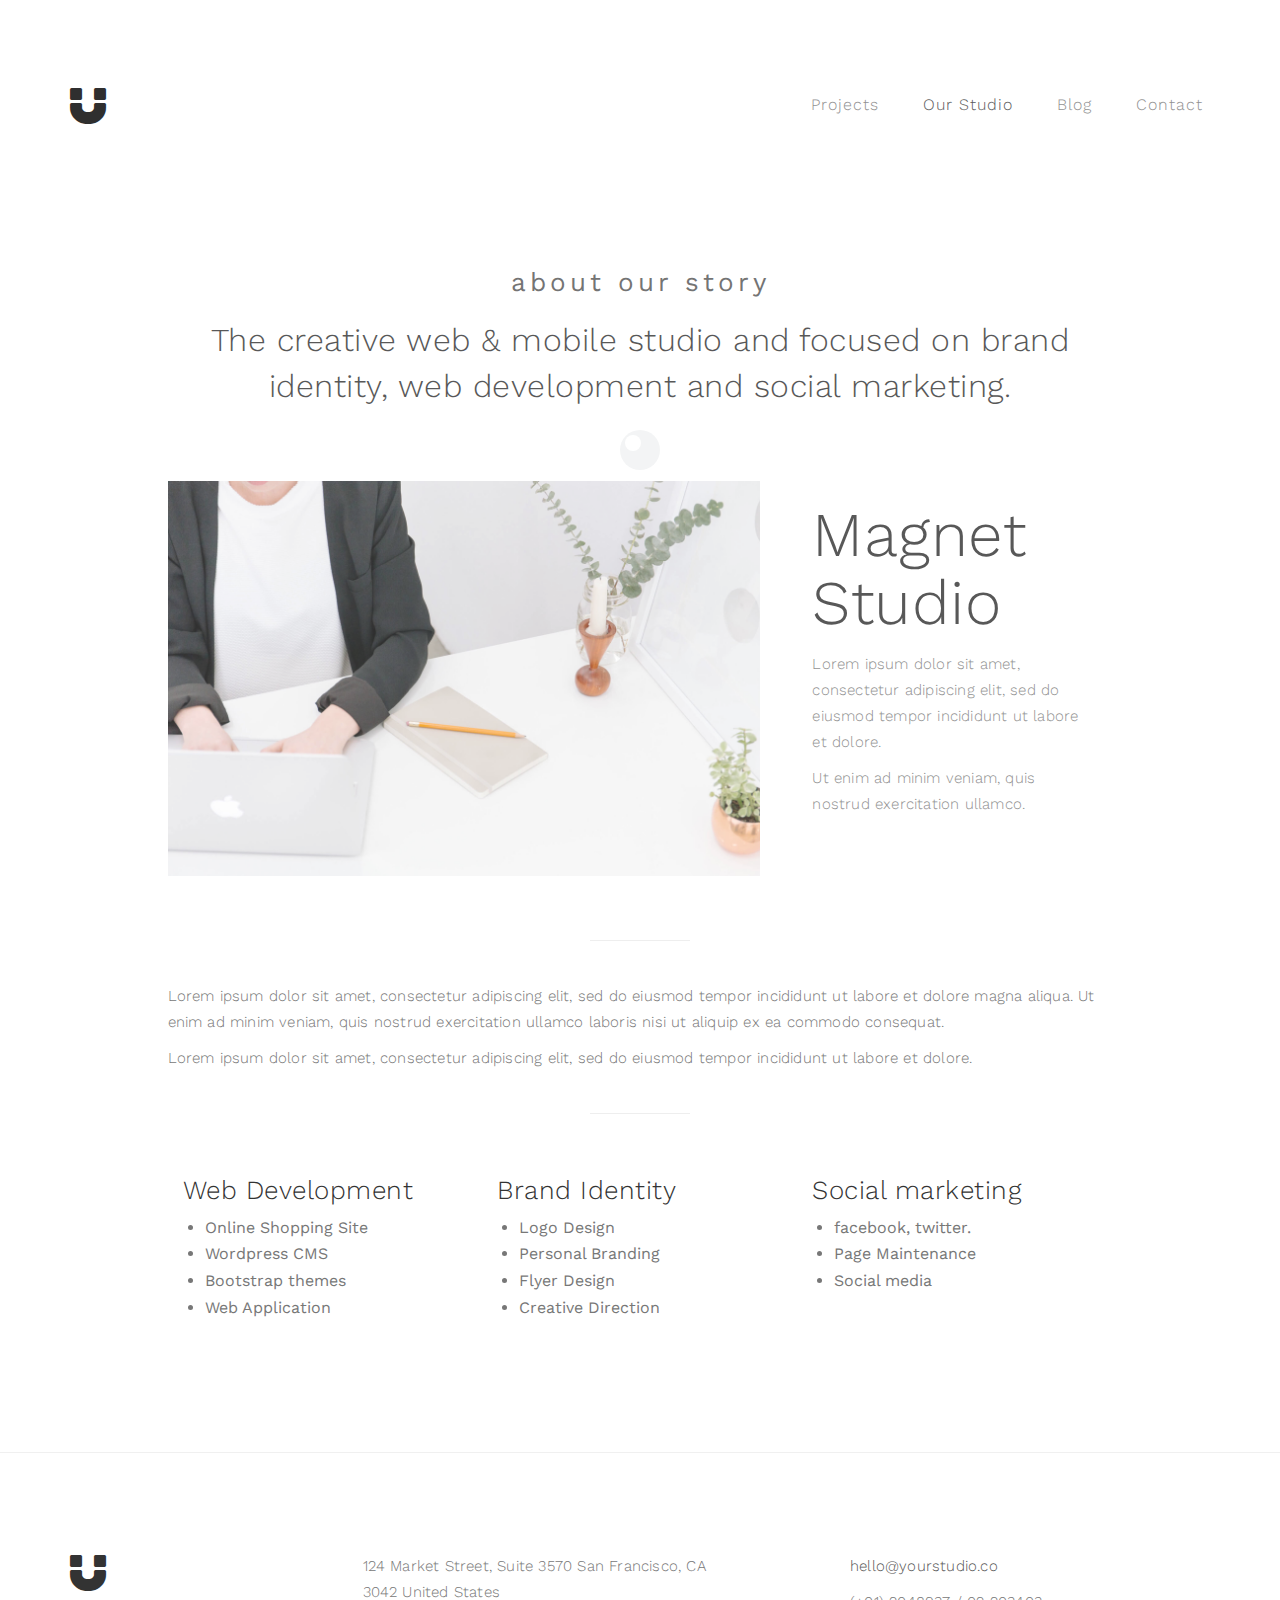
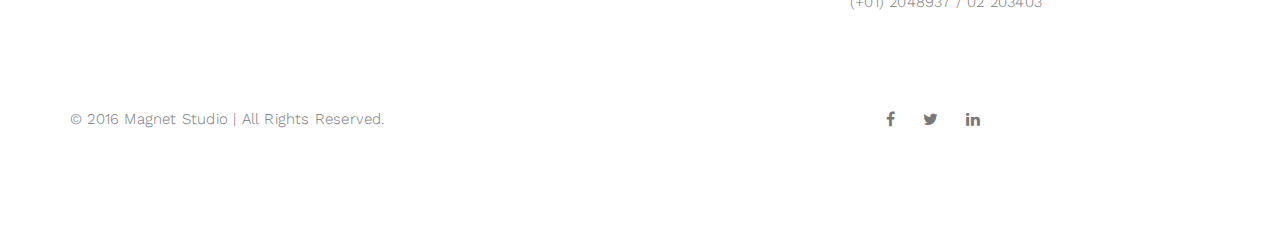
==== about.html @ afa3c9bc "Added Magnet Theme" ====
<!DOCTYPE html>
<html lang="en">
<head>

<meta charset="UTF-8">
<meta http-equiv="X-UA-Compatible" content="IE=Edge">
<meta name="description" content="">
<meta name="keywords" content="">
<meta name="author" content="">
<meta name="viewport" content="width=device-width, initial-scale=1, maximum-scale=1">

<title>Magnet - Minimal Portfolio Template</title>

<link rel="stylesheet" href="css/bootstrap.min.css">
<link rel="stylesheet" href="css/font-awesome.min.css">

<!-- Main css -->
<link rel="stylesheet" href="css/style.css">
<link href="https://fonts.googleapis.com/css?family=Work+Sans:300,400,700" rel="stylesheet">

</head>
<body>

<!-- PRE LOADER -->

<div class="preloader">
     <div class="sk-spinner sk-spinner-wordpress">
          <span class="sk-inner-circle"></span>
     </div>
</div>

<!-- Navigation section  -->

<div class="navbar navbar-default navbar-static-top" role="navigation">
     <div class="container">

          <div class="navbar-header">
               <button class="navbar-toggle" data-toggle="collapse" data-target=".navbar-collapse">
                    <span class="icon icon-bar"></span>
                    <span class="icon icon-bar"></span>
                    <span class="icon icon-bar"></span>
               </button>
               <a href="index.html" class="navbar-brand"><i class="fa fa-magnet"></i></a>
          </div>
          <div class="collapse navbar-collapse">
               <ul class="nav navbar-nav navbar-right">
                    <li><a href="index.html">Projects</a></li>
                    <li class="active"><a href="about.html">Our Studio</a></li>
                    <li><a href="blog.html">Blog</a></li>
                    <li><a href="contact.html">Contact</a></li>
               </ul>
          </div>

  </div>
</div>


<!-- About Section -->

<section id="about">
     <div class="container">
          <div class="row">

               <div class="col-md-offset-1 col-md-10 col-sm-12">
                    <div class="section-title">
                         <h3>about our story</h3>
                         <h2>The creative web & mobile studio and focused on brand identity, web development and social marketing.</h2>
                    </div>

                    <div class="col-md-8 col-sm-12">
                         <img src="images/about-image.jpg" class="img-responsive" alt="About">
                    </div>

                    <div class="col-md-4 col-sm-12">
                         <h1>Magnet Studio</h1>
                         <p>Lorem ipsum dolor sit amet, consectetur adipiscing elit, sed do eiusmod tempor incididunt ut labore et dolore.</p>
                         <p>Ut enim ad minim veniam, quis nostrud exercitation ullamco.</p>
                    </div>

                    <div class="clearfix"></div>

                     <hr>

                    <p>Lorem ipsum dolor sit amet, consectetur adipiscing elit, sed do eiusmod tempor incididunt ut labore et dolore magna aliqua. Ut enim ad minim veniam, quis nostrud exercitation ullamco laboris nisi ut aliquip ex ea commodo consequat.</p>
                    <p>Lorem ipsum dolor sit amet, consectetur adipiscing elit, sed do eiusmod tempor incididunt ut labore et dolore.</p>

                    <hr>

                    <div class="col-md-4 col-sm-6">
                         <h3>Web Development</h3>
                         <ul>
                              <li>Online Shopping Site</li>
                              <li>Wordpress CMS</li>
                              <li>Bootstrap themes</li>
                              <li>Web Application</li>
                         </ul>
                    </div>

                    <div class="col-md-4 col-sm-6">
                         <h3>Brand Identity</h3>
                         <ul>
                              <li>Logo Design</li>
                              <li>Personal Branding</li>
                              <li>Flyer Design</li>
                              <li>Creative Direction</li>
                         </ul>
                    </div>

                    <div class="col-md-4 col-sm-6">
                         <h3>Social marketing</h3>
                         <ul>
                              <li>facebook, twitter.</li>
                              <li>Page Maintenance</li>
                              <li>Social media</li>
                         </ul>
                    </div>
               </div>

          </div>
     </div>
</section>

<!-- Footer Section -->

<footer>
     <div class="container">
          <div class="row">

               <div class="col-md-3 col-sm-3">
                    <i class="fa fa-magnet"></i>
               </div>

               <div class="col-md-4 col-sm-4">
                    <p>124 Market Street, Suite 3570 San Francisco, CA 3042 United States</p>
               </div>

               <div class="col-md-offset-1 col-md-4 col-sm-offset-1 col-sm-3">
                    <p><a href="mailto:youremail@gmail.com">hello@yourstudio.co</a></p>
                    <p>(+01) 2048937 / 02 203403</p>
               </div>

               <div class="clearfix col-md-12 col-sm-12">
                    <hr>
               </div>

               <div class="col-md-6 col-sm-6">
                    <div class="footer-copyright">
                         <p>© 2016 Magnet Studio | All Rights Reserved.</p>
                    </div>
               </div>

               <div class="col-md-6 col-sm-6">
                    <ul class="social-icon">
                         <li><a href="#" class="fa fa-facebook"></a></li>
                         <li><a href="#" class="fa fa-twitter"></a></li>
                         <li><a href="#" class="fa fa-linkedin"></a></li>
                    </ul>
               </div>
               
          </div>
     </div>
</footer>


<!-- SCRIPTS -->

<script src="js/jquery.js"></script>
<script src="js/bootstrap.min.js"></script>
<script src="js/custom.js"></script>

</body>
</html>
---- css/style.css ----
body {
		background: #ffffff;
    font-family: 'Work Sans', sans-serif;
    font-style: normal;
		font-weight: 300;
    overflow-x: hidden;
}


/*---------------------------------------
    Typorgraphy              
-----------------------------------------*/

h1,h2,h3,h4,h5,h6 {
  font-style: normal;
  font-weight: 300;
  letter-spacing: 0.5px;
}

h1 {
    font-size: 62px;
    padding-bottom: 14px;
    margin-bottom: 0px;
}

h2 {
  font-size: 32px;
  line-height: 46px;
}

h3 {
  font-size: 26px;
}

h4 {
  color: #666;
  font-size: 12px;
  font-weight: normal;
  letter-spacing: 2px;
}

p {
    color: #777;
    font-size: 15px;
    font-weight: 300;
    line-height: 26px;
    letter-spacing: 0.2px;
}

strong {
  font-weight: 400;
}

.btn-success:focus {
  background-color: #000;
  border-color: transparent;
}


/*---------------------------------------
    General               
-----------------------------------------*/

html{
  -webkit-font-smoothing: antialiased;
}

a {
  color: #4d638c;
  -webkit-transition: 0.5s;
  -o-transition: 0.5s;
  transition: 0.5s;
  text-decoration: none !important;
}
a:hover, a:active, a:focus {
  color: #4d638c;
  outline: none;
}

* {
  -webkit-box-sizing: border-box;
  -moz-box-sizing: border-box;
  box-sizing: border-box;
}

*:before,
*:after {
  -webkit-box-sizing: border-box;
  -moz-box-sizing: border-box;
  box-sizing: border-box;
}

#portfolio,
#about,
#blog,
#contact,
#single-project,
#blog-single-post {
  padding-top: 80px;
  padding-bottom: 120px;
}

.section-title {
  position: relative;
  padding-bottom: 62px;
  text-align: center;
}

.section-title h3 {
  color: #555;
  font-weight: 400;
  letter-spacing: 4px;
}


/*---------------------------------------
    Preloader section              
-----------------------------------------*/

.preloader {
  position: fixed;
  top: 0;
  left: 0;
  width: 100%;
  height: 100%;
  z-index: 99999;
  display: flex;
  flex-flow: row nowrap;
  justify-content: center;
  align-items: center;
  background: none repeat scroll 0 0 #ffffff;
}

.sk-spinner-wordpress.sk-spinner {
  background-color: #bdc3c7;
  width: 40px;
  height: 40px;
  border-radius: 40px;
  position: relative;
  -webkit-animation: sk-innerCircle 1s linear infinite;
  animation: sk-innerCircle 1s linear infinite; 
}

.sk-spinner-wordpress .sk-inner-circle {
  display: block;
  background-color: #ffffff;
  width: 16px;
  height: 16px;
  position: absolute;
  border-radius: 8px;
  top: 5px;
  left: 5px; 
}

@-webkit-keyframes sk-innerCircle {
  0% {
    -webkit-transform: rotate(0);
            transform: rotate(0); }

  100% {
    -webkit-transform: rotate(360deg);
            transform: rotate(360deg); } }

@keyframes sk-innerCircle {
  0% {
    -webkit-transform: rotate(0);
            transform: rotate(0); }

  100% {
    -webkit-transform: rotate(360deg);
            transform: rotate(360deg); } }



/*---------------------------------------
    Main Navigation             
-----------------------------------------*/

.navbar-default {
    background: #ffffff;
    padding: 18px 0;
    border: none;
    margin-top: 62px;
}

.navbar-default .navbar-collapse, .navbar-default .navbar-form {
  border-color: transparent;
}

.navbar-default .navbar-brand {
  padding-top: 6px;
}

.navbar-default .navbar-brand .fa {
  color: #000;
  font-size: 42px;
}

.navbar-default .navbar-nav li a {
    color: #777;
    font-size: 16px;
    letter-spacing: 1px;
    -webkit-transition: all 0.4s ease-in-out;
    transition: all 0.4s ease-in-out;
    padding-right: 22px;
    padding-left: 22px;
}

.navbar-default .navbar-nav > li a:hover {
    color: #333 !important;
}

.navbar-default .navbar-nav > li > a:hover,
.navbar-default .navbar-nav > li > a:focus {
    color: #777;
    background-color: transparent;
}

.navbar-default .navbar-nav li a:hover,
 .navbar-default .navbar-nav .active > a {
    color: #333;
  }

.navbar-default .navbar-nav > .active > a,
.navbar-default .navbar-nav > .active > a:hover,
.navbar-default .navbar-nav > .active > a:focus {
    color: #333;
    background-color: transparent;
}

.navbar-default .navbar-toggle {
     border: none;
     padding-top: 10px;
  }

.navbar-default .navbar-toggle .icon-bar {
    background: #bdc3c7;
    border-color: transparent;
  }

.navbar-default .navbar-toggle:hover,
.navbar-default .navbar-toggle:focus { 
  background-color: transparent;
}



/*---------------------------------------
    Home section              
-----------------------------------------*/

#home {
    background-size: cover;
    background-position: center center;
    display: -webkit-box;
    display: -webkit-flex;
     display: -ms-flexbox;
    display: flex;
    -webkit-box-align: center;
    -webkit-align-items: center;
    -ms-flex-align: center;
     align-items: center;
    position: relative;
    text-align: center;
    padding-top: 60px;
    padding-bottom: 40px;
}

#home hr {
  width: 82px;
  margin-top: 32px;
}



/*---------------------------------------
   About section              
-----------------------------------------*/

#about .text-center {
  padding-bottom: 42px;
}

#about .col-md-8 {
  padding-left: 0px;
}

#about .col-md-8 img {
  padding-right: 22px;
  padding-bottom: 22px;
}

#about hr {
  width: 100px;
  margin-top: 42px;
  margin-bottom: 42px;
}

#about ul {
  padding-left: 22px;
}

#about ul li {
  color: #777;
  font-size: 16px;
  font-weight: 400;
  padding-top: 2px;
  padding-bottom: 2px;
}



/*---------------------------------------
   Portfolio section              
-----------------------------------------*/

#portfolio small {
  color: #f0f0f0;
  font-size: 10px;
  letter-spacing: 1px;
  text-transform: uppercase;
}

#portfolio .portfolio-thumb {
  position: relative;
  padding: 0;
  margin-top: 32px;
}

#portfolio .portfolio-thumb .portfolio-overlay {
  position: absolute;
  background: #222;
  color: #ffffff;
  top: 0;
  left: 0;
  right: 0;
  bottom: 0;
  width: 100%;
  height: 100%;
  text-align: center;
  vertical-align: top;
  opacity: 0;
  transition: all 0.4s ease-in-out;
}

#portfolio .portfolio-item {
    position: absolute;
    top:50%;
    left: 50%;
    -webkit-transform:translate(-50%,-50%);
      -ms-transform:translate(-50%,-50%);
          transform:translate(-50%,-50%);
}

#portfolio .portfolio-thumb:hover .portfolio-overlay {
  opacity: 0.9;
}

#portfolio .text-center {
  padding-top: 62px;
}



/*---------------------------------------
   Single Project section              
-----------------------------------------*/

#single-project {
  text-align: center;
}

#single-project .col-md-12,
#single-project .col-md-6,
#single-project .col-md-4 {
  padding-left: 0px;
  padding-bottom: 22px;
}

#single-project .col-md-12 {
  padding-top: 42px;
}

#single-project .text-center strong {
  display: block;
  padding-top: 12px;
}

#single-project a {
  color: #555;
  font-weight: bold;
  letter-spacing: 1px;
  padding-left: 14px;
}



/*---------------------------------------
   Contact section              
-----------------------------------------*/

#contact .col-md-6,
#contact .col-md-12 {
  padding-left: 0px;
}

#contact .form-control {
  border: 1px solid #f0f0f0;
  box-shadow: none;
  margin-top: 10px;
  margin-bottom: 10px;
  transition: all 0.4s ease-in-out;
}

#contact .form-control:hover {
  border-color: #777;
}

#contact input,
#contact select {
  height: 50px;
}

#contact input[type="submit"] {
  background: #222;
  border-radius: 100px;
  border: none;
  color: #ffffff;
  font-weight: 400;
  transition: all 0.4s ease-in-out;
}

#contact input[type="submit"]:hover {
  background: #000;
}



/*---------------------------------------
   Blog section              
-----------------------------------------*/

.blog-post-thumb {
  border-bottom: 1px solid #f0f0f0;
  padding-top: 32px;
  padding-bottom: 62px;
  margin-bottom: 32px;
}

.blog-post-thumb:last-child {
  border-bottom: 0px;
  padding-bottom: 32px;
  margin-bottom: 0px;
}

.blog-post-image {
  padding-bottom: 18px;
  width: 100%;
}

.blog-post-title a {
  color: #555;
}

.blog-post-title a:hover {
  color: #000;
}

.blog-post-format {
  padding-bottom: 22px;
}

.blog-post-format span {
  letter-spacing: 0.5px;
  padding-right: 12px;
}

.blog-post-format span a {
  color: #333;
}

.blog-post-format span img {
  display: inline-block;
  width: 42px;
  margin-right: 4px;
}

.blog-post-des blockquote {
  margin: 22px;
}

.blog-post-des .btn {
  border-radius: 100px;
  color: #777;
  font-weight: 400;
  letter-spacing: 1px;
  padding: 14px 28px;
  margin-top: 26px;
  transition: all 0.4s ease-in-out;
}

.blog-post-des .btn:hover {
  background: #000;
  border-color: transparent;
  color: #ffffff;
}

.blog-author {
  border-top: 1px solid #f0f0f0;
  border-bottom: 1px solid #f0f0f0;
  padding-top: 32px;
  padding-bottom: 32px;
  margin-top: 42px;
  margin-bottom: 42px;
}

.blog-author .media img {
  display: inline-block;
  width: 90px;
  margin-right: 12px;
}

.blog-author .media a,
.blog-comment .media h3 {
  color: #444;
  font-size: 18px;
  letter-spacing: 1px;
}

.blog-comment {
  border-bottom: 1px solid #f0f0f0;
  padding-bottom: 32px;
  margin-bottom: 42px;
}

.blog-comment .media:nth-child(3) {
  padding-top: 18px;
}

.blog-comment .media img {
  width: 80px;
  margin-right: 12px;
}

.blog-comment .media h3 {
  display: inline-block;
  padding-right: 14px;
}

.blog-comment h3,
.blog-comment-form h3 {
  padding-bottom: 18px;
}

.blog-comment-form .col-md-4 {
  padding-left: 0px;
}

.blog-comment-form .form-control {
  box-shadow: none;
  border: 1px solid #f0f0f0;
  margin-top: 10px;
  margin-bottom: 10px;
  transition: all 0.4s ease-in-out;
}

.blog-comment-form .form-control:hover {
  border-color: #777;
}

.blog-comment-form input {
  height: 45px;
}

.blog-comment-form input[type="submit"] {
  background: #222;
  border-radius: 100px;
  border: none;
  color: #ffffff;
  font-weight: 400;
  transition: all 0.4s ease-in-out;
}

.blog-comment-form input[type="submit"]:hover {
  background: #000;
  border-color: transparent;
}



/*---------------------------------------
   Blog Single Post section              
-----------------------------------------*/

#blog-single-post .blog-post-des h3 {
  padding-top: 16px;
}



/*---------------------------------------
   Footer section              
-----------------------------------------*/

footer {
    border-top: 1px solid #f0f0f0;
    padding: 100px 0px;
    position: relative;
}

footer .col-md-3 .fa {
  font-size: 42px;
}

footer a {
  color: #555;
}

footer hr {
  border-color: #ffffff;
  margin-top: 42px;
  margin-bottom: 22px;
}

footer .footer-copyright {
  padding-top: 16px;
}


/*---------------------------------------
   Social icon             
-----------------------------------------*/

.social-icon {
    position: relative;
    padding: 0;
    margin: 0;
    text-align: center;
}

.social-icon li {
    display: inline-block;
    list-style: none;
}

.social-icon li a {
    color: #777;
    cursor: pointer;
    font-size: 16px;
    text-decoration: none;
    transition: all 0.4s ease-in-out;
    text-align: center;
    vertical-align: middle;
    position: relative;
    margin: 22px 12px 10px 12px;
}

.social-icon li a:hover {
    color: #000;
    transform: scale(1.1);
}



/*---------------------------------------
   Mobile Responsive         
-----------------------------------------*/


@media (max-width: 767px) {

  h1 {
    font-size: 38px;
  }

  h2 {
    font-size: 32px;
    line-height: 48px;
  }

  h3 {
    font-size: 22px;
  }

  .section-title h2 {
    font-size: 22px;
    line-height: 35px;
  }

  .navbar-default {
    margin-top: 0px;
    text-align: center;
  }

  #about .col-md-8 img {
    padding-right: 0px;
  }

  #blog-single-post .blog-post-title h2 {
    font-size: 29px;
    line-height: 40px;
  }

  footer {
    text-align: center;
  }

  footer .col-md-4 {
    padding-top: 42px;
  }

}
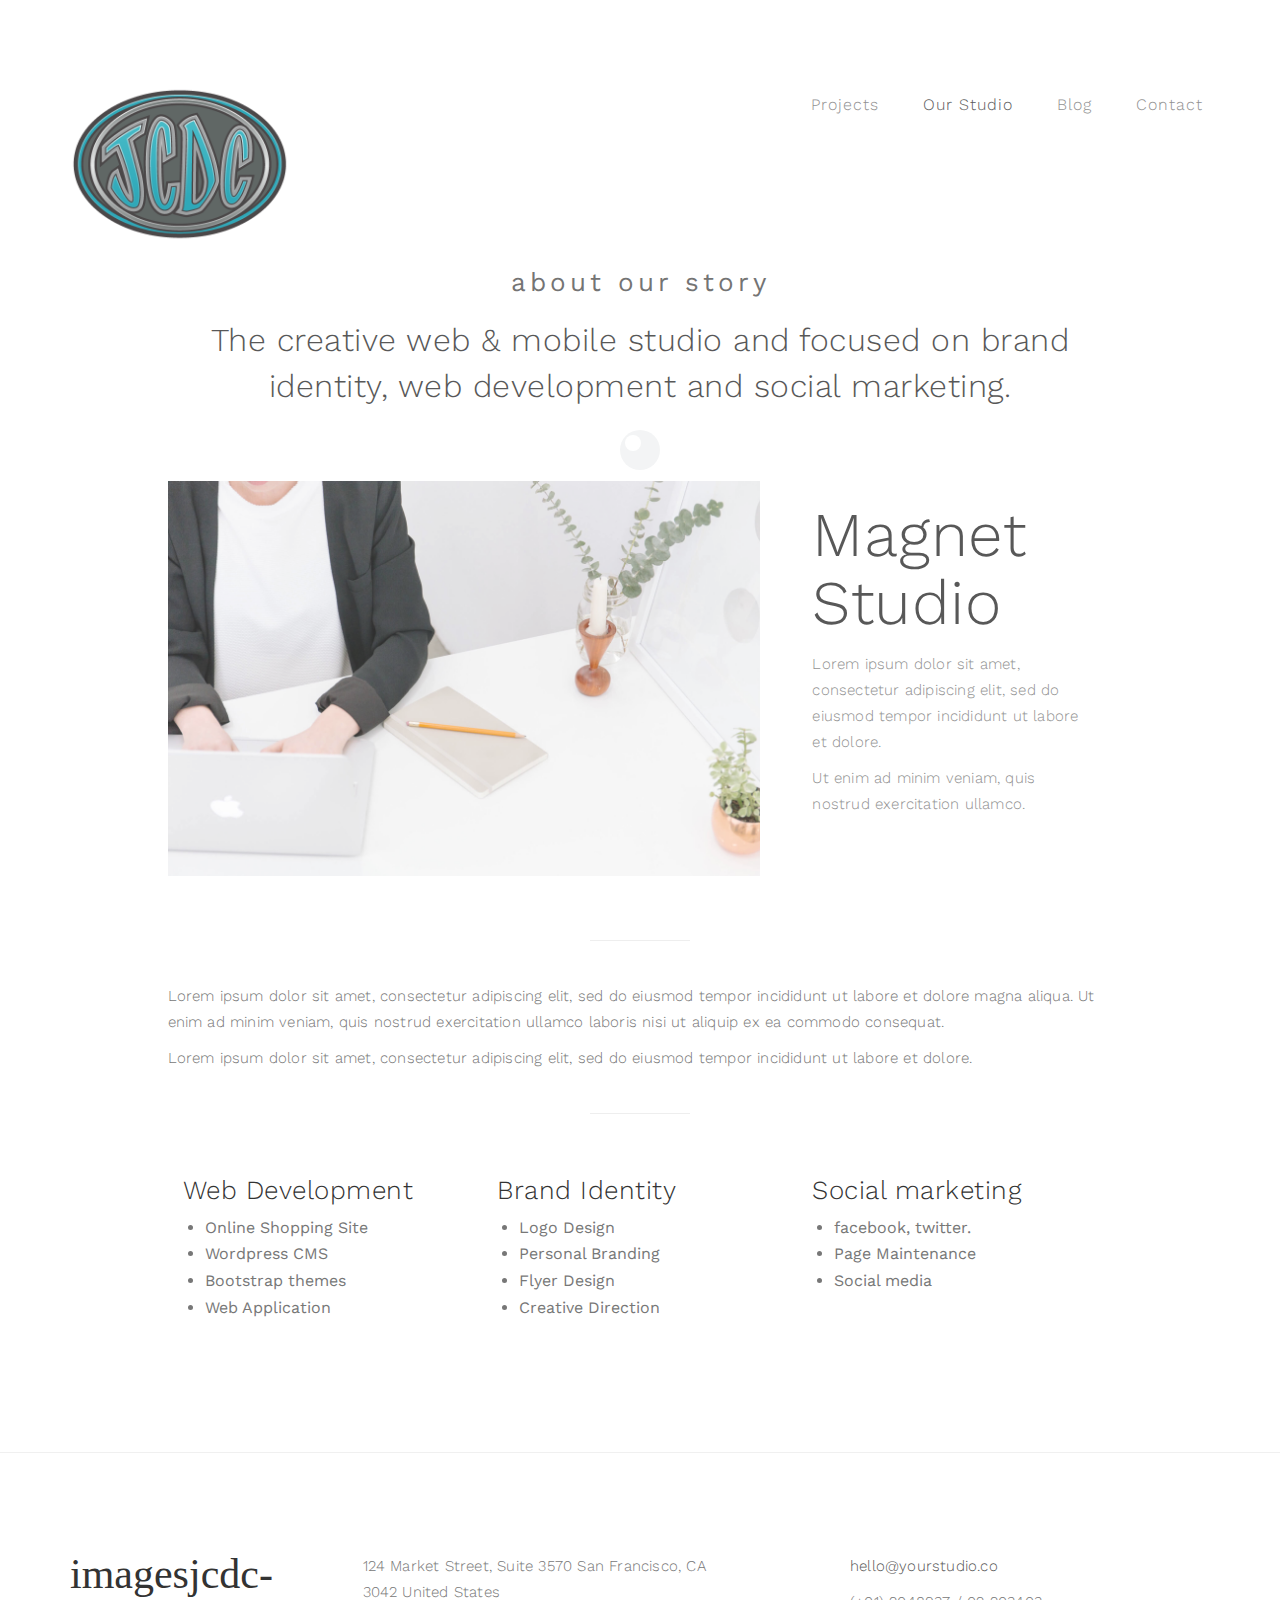
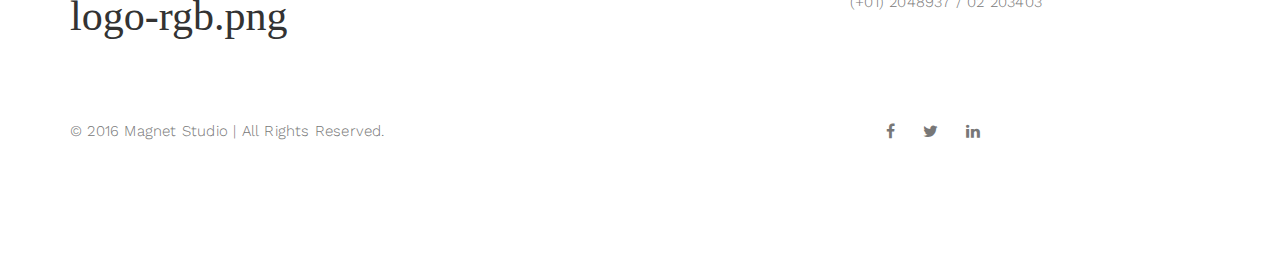
==== commit 4d2912d0: "Update about.html" ====
--- a/about.html
+++ b/about.html
@@ -40,7 +40,7 @@
                     <span class="icon icon-bar"></span>
                     <span class="icon icon-bar"></span>
                </button>
-               <a href="index.html" class="navbar-brand"><i class="fa fa-magnet"></i></a>
+               <a href="index.html" class="navbar-brand"><img src="/images/jcdc-logo-rgb.png" alt="Judson Concept Design & Construction" width="220"></a>
           </div>
           <div class="collapse navbar-collapse">
                <ul class="nav navbar-nav navbar-right">
--- a/css/style.css
+++ b/css/style.css
@@ -712,4 +712,15 @@
 
 }
 
-
+/*---------------------------------------
+   Instagram Feed         
+-----------------------------------------*/
+
+.instaimg img {margin-bottom:30px;}
+.instaimg img:hover {
+	opacity:0.8;
+	-moz-opacity:0.8;
+	-webkit-opacity:0.8;
+}
+
+
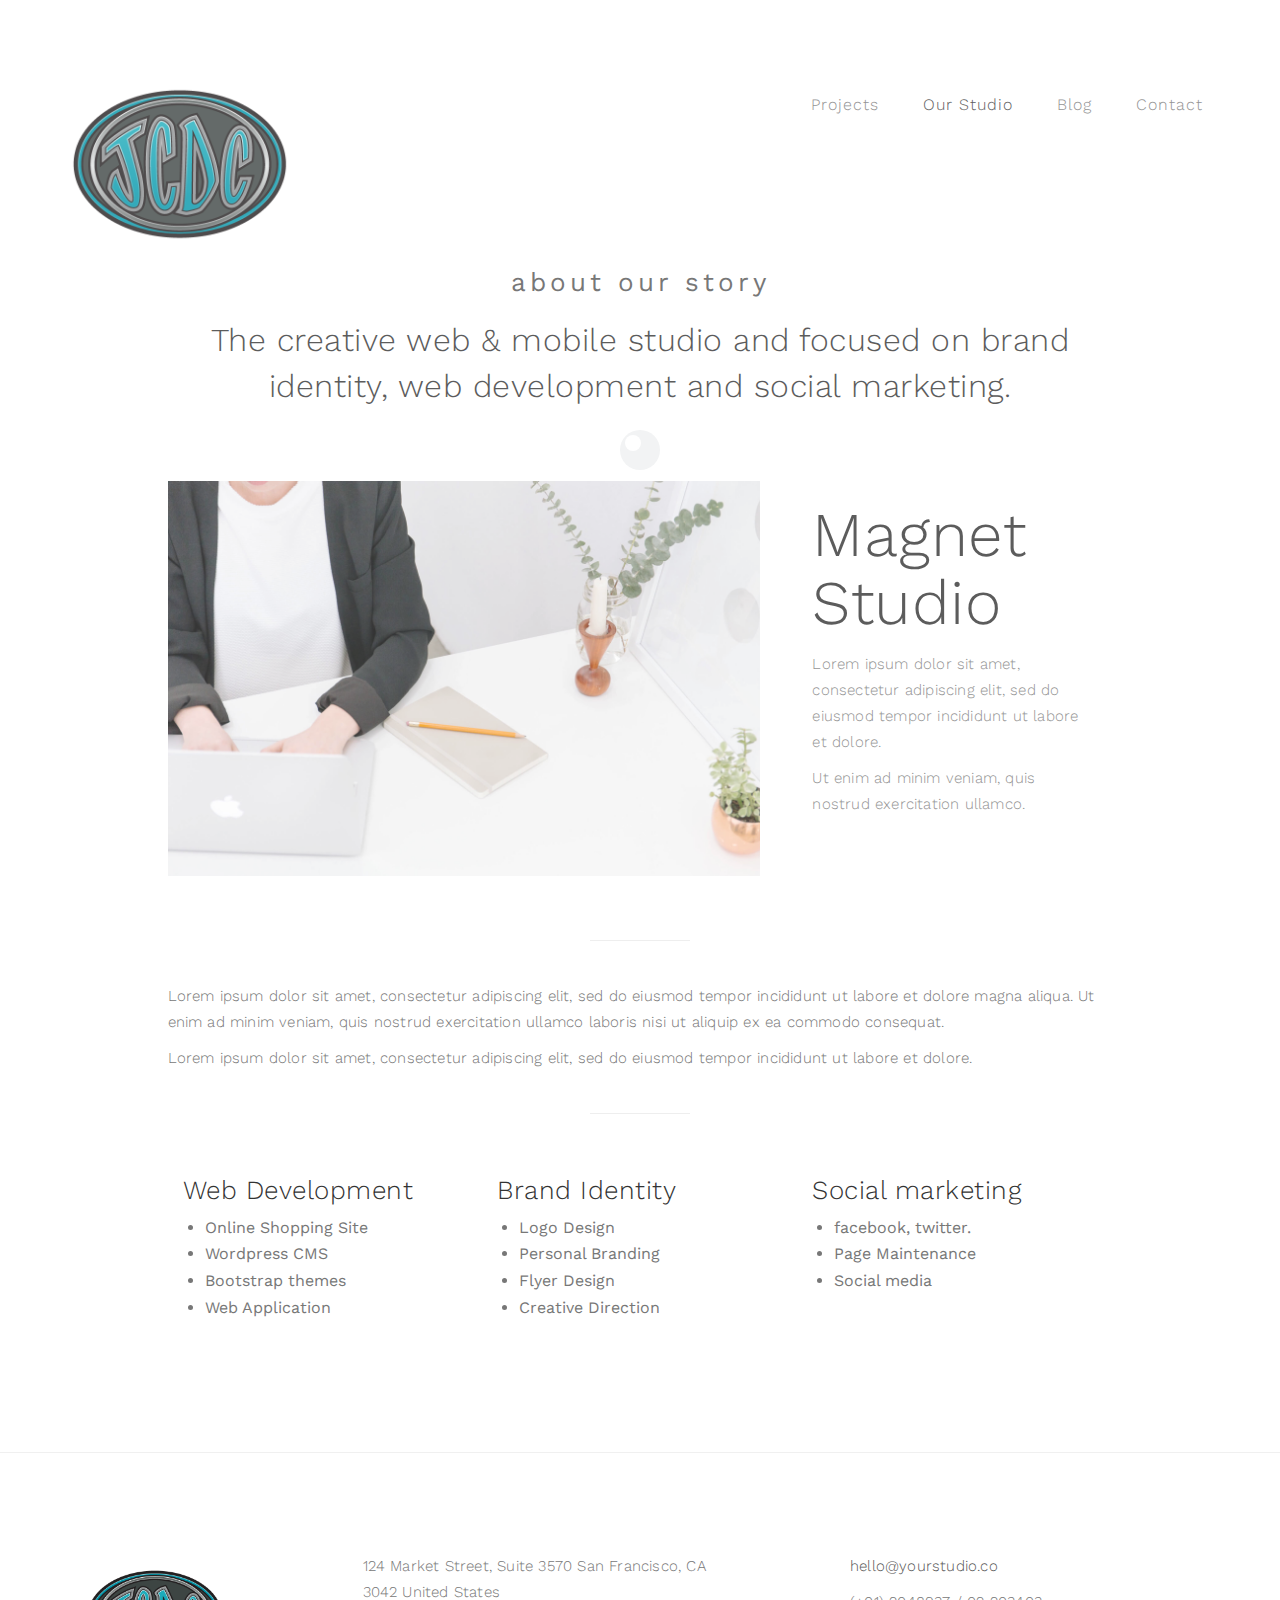
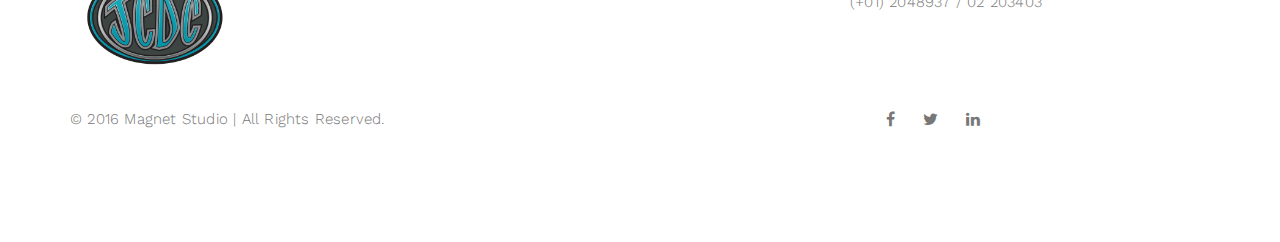
==== commit 25324317: "Update about.html" ====
--- a/about.html
+++ b/about.html
@@ -127,7 +127,7 @@
           <div class="row">
 
                <div class="col-md-3 col-sm-3">
-                    <i class="fa fa-magnet"></i>
+                    <a href="index.html" class="navbar-brand"><img src="/images/jcdc-logo-rgb.png" alt="Judson Concept Design & Construction" width="140"></a>
                </div>
 
                <div class="col-md-4 col-sm-4">
